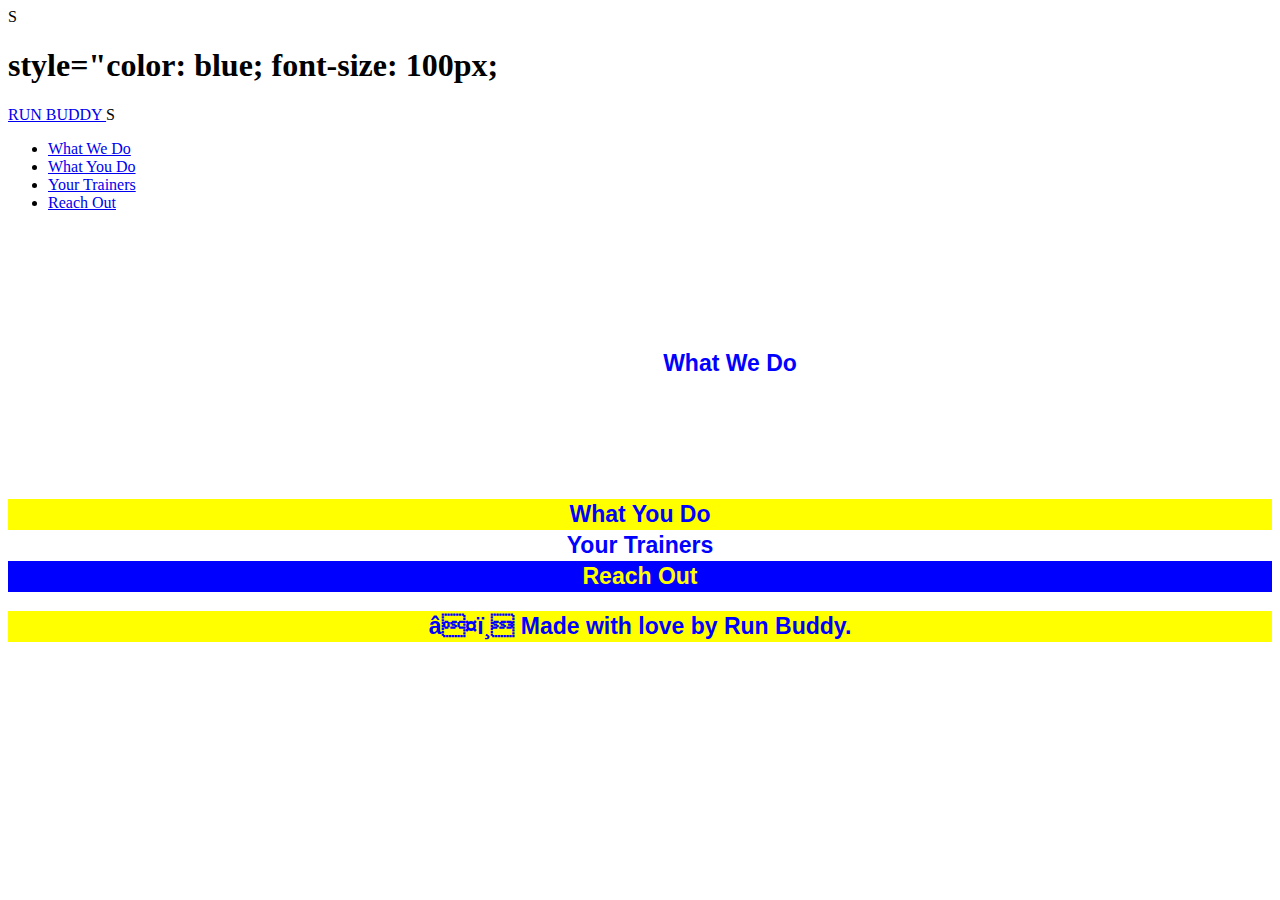
==== index.html @ 63e68cd6 "add-README.md" ====
<!DOCTYPE html>
<html lang="en">
<head>

    <meta charset="utf 8"/>
    <link rel="stylesheet" href="style-runbuddy.css">

<!-- navigation -->
<div>
    <title>
    Run Buddy</title>
</div> 

</head>
<body>   S

<div>
    <header>
        <h1> style="color: blue; font-size: 100px; </h1>
        <a href="/"> RUN BUDDY </a>
S
        <nav>
        <!-- unordered list element -->
        <ul> 
            <!--list item element-->
            <li>
                <!-- Anchor element -->
                <a href="#what-we-do">What We Do</a>
              </li>
              <li>
                <a href="#what-you-do">What You Do</a>
              </li>
              <li>
                <a href="#your-trainers">Your Trainers</a>
              </li>
              <li>
                <a href="#reach-out">Reach Out</a>
              </li>
            </ul>
<div >
<section>
</section>
</div>

<!--"what we do"-->
<div>
<section class="boxed2" id="p1">
    What We Do
</section>
</div>

<!--"what you do"-->
<div>
<section class="boxed3" id="p2">
    What You Do
</section>
</div>

<!--"your trainers"-->
<div>
<section class="boxed4" id="p3">
    Your Trainers
</section>
</div>

<!--"reach out"-->
<div>
<section class="boxed5" id="p4">
    Reach Out
</section>
</div>

<!--"footer message"-->
<div>
<footer>
    <h2 class="boxed6" id="footer">
    ❤️ Made with love by Run Buddy.</h2>
</footer>
</div>

</body>
</html>
---- style-runbuddy.css ----
.boxed1 {
    border: 2px solid yellow ; background-color: yellow;
  }
    #header { font-family: Arial, Helvetica, sans-serif; font-size: 23px; font-weight:bold; color: blue; text-align: center;
}

.boxed2 {
    border: 2px solid white ; background-color: white; 
    width: 1200px;
    padding: 120px;
    margin: 0px;
  }
    #p1 { font-family: Arial, Helvetica, sans-serif; font-size: 23px; font-weight:bold; color: blue; text-align: center;

  }

.boxed3 {
    border: 2px solid yellow ; background-color: yellow;
  }
    #p2 { font-family: Arial, Helvetica, sans-serif; font-size: 23px; font-weight:bold; color: blue; text-align: center;
  }

.boxed4 {
    border: 2px solid white ; background-color: white;
  }
    #p3 { font-family: Arial, Helvetica, sans-serif; font-size: 23px; font-weight:bold; color: blue; text-align: center;
  }
  
.boxed5 {
    border: 2px solid blue ; background-color: blue;
  }
    #p4 { font-family: Arial, Helvetica, sans-serif; font-size: 23px; font-weight:bold; color: yellow; text-align: center;
  }

.boxed6 {
    border: 2px solid yellow ; background-color: yellow;
  }
    #footer { font-family: Arial, Helvetica, sans-serif; font-size: 23px; font-weight:bold; color: blue; text-align: center;
  }
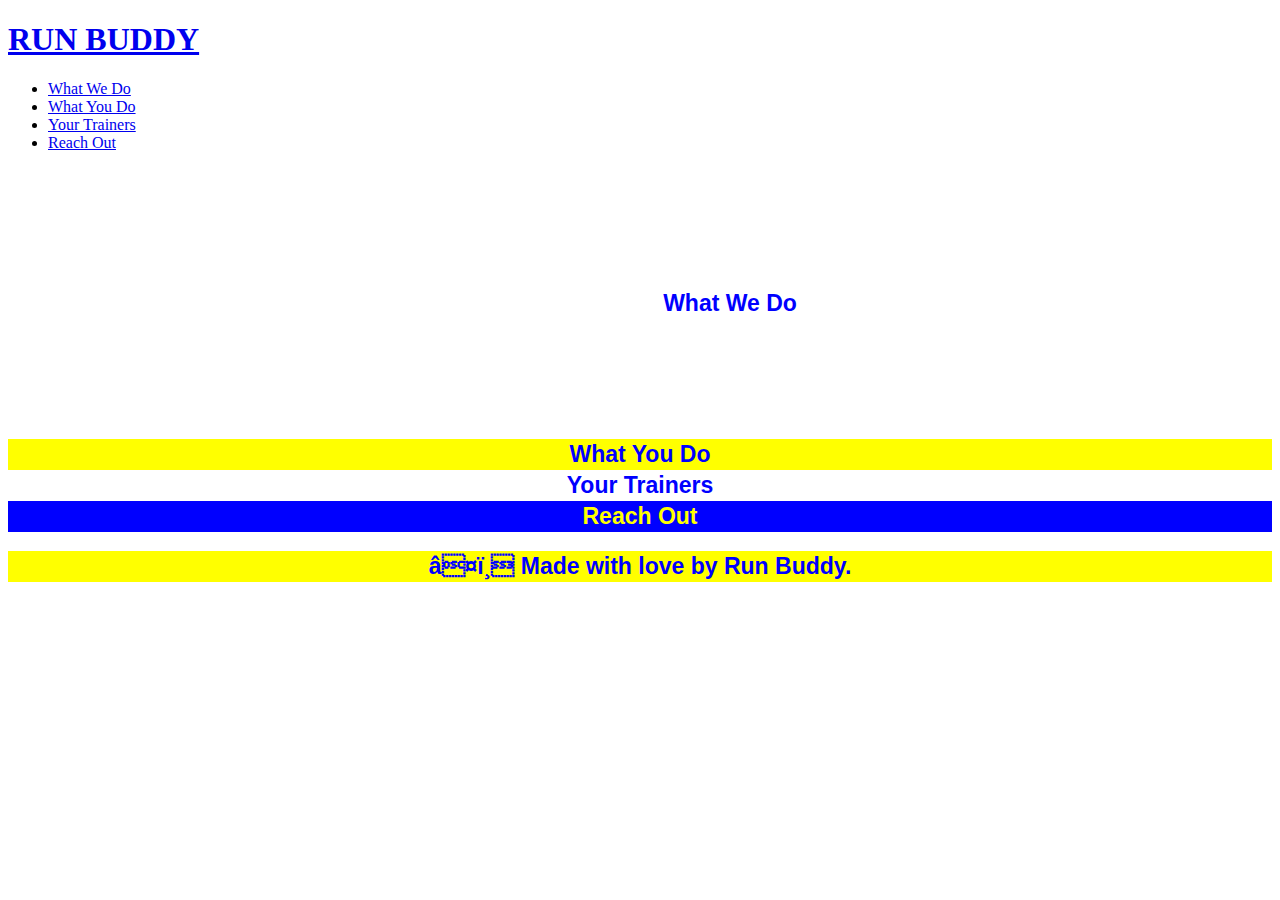
==== commit 6c5105c9: "debugged, but still rough" ====
--- a/index.html
+++ b/index.html
@@ -12,13 +12,14 @@
 </div> 
 
 </head>
-<body>   S
+<body>   
 
 <div>
     <header>
-        <h1> style="color: blue; font-size: 100px; </h1>
-        <a href="/"> RUN BUDDY </a>
-S
+        <h1>  
+            <a href="/"> RUN BUDDY </a>
+        </h1>
+        
         <nav>
         <!-- unordered list element -->
         <ul> 
@@ -37,7 +38,7 @@
                 <a href="#reach-out">Reach Out</a>
               </li>
             </ul>
-<div >
+<div>
 <section>
 </section>
 </div>
--- a/style-runbuddy.css
+++ b/style-runbuddy.css
@@ -5,6 +5,7 @@
   }
     #header { font-family: Arial, Helvetica, sans-serif; font-size: 23px; font-weight:bold; color: blue; text-align: center;
 }
+
 
 .boxed2 {
     border: 2px solid white ; background-color: white; 
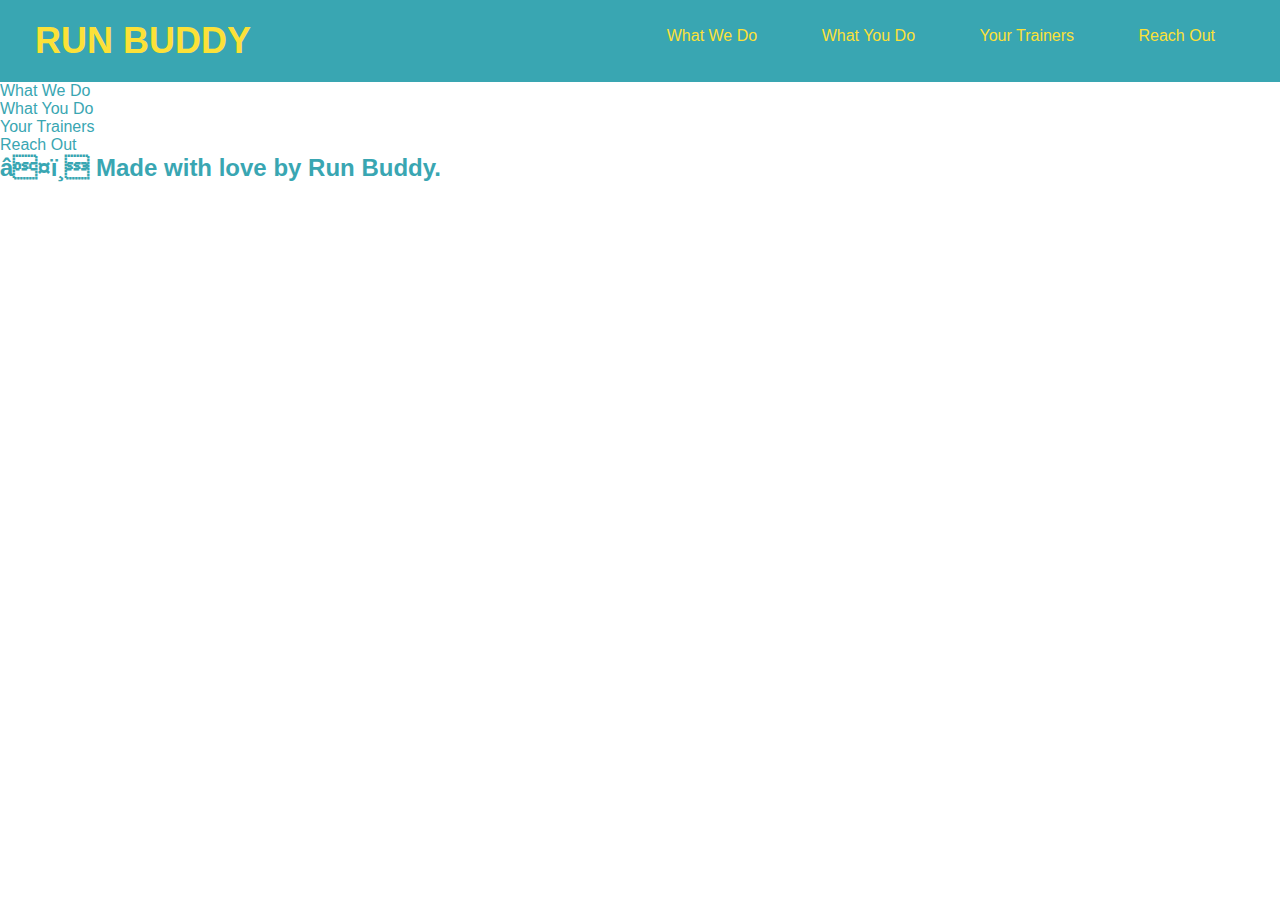
==== commit d0fd6644: "stylesheet progress" ====
--- a/index.html
+++ b/index.html
@@ -7,20 +7,20 @@
 
 <!-- navigation -->
 <div>
-    <title>
-    Run Buddy</title>
+    <title>Run Buddy</title>
 </div> 
 
 </head>
 <body>   
 
 <div>
-    <header>
-        <h1>  
+    <header> 
+        <h1>
             <a href="/"> RUN BUDDY </a>
         </h1>
         
         <nav>
+         
         <!-- unordered list element -->
         <ul> 
             <!--list item element-->
@@ -38,6 +38,8 @@
                 <a href="#reach-out">Reach Out</a>
               </li>
             </ul>
+        </nav>
+    </header>
 <div>
 <section>
 </section>
--- a/style-runbuddy.css
+++ b/style-runbuddy.css
@@ -1,47 +1,51 @@
+* {
+  margin: 0;
+  padding: 0;
+}
 
+/* <header> colour */ 
 
-.boxed1 {
-    border: 2px solid yellow ; background-color: yellow;
-  }
-    #header { font-family: Arial, Helvetica, sans-serif; font-size: 23px; font-weight:bold; color: blue; text-align: center;
+header { 
+  padding: 20px 35px; 
+  background-color: #39a6b2;
+}
+
+header a {
+  text-decoration: none;
+  color: #fce138;
 }
 
 
-.boxed2 {
-    border: 2px solid white ; background-color: white; 
-    width: 1200px;
-    padding: 120px;
-    margin: 0px;
-  }
-    #p1 { font-family: Arial, Helvetica, sans-serif; font-size: 23px; font-weight:bold; color: blue; text-align: center;
+h1 {
+  font-weight: bold;
+  font-size: 36px;
+  color: #fce138;
+  margin: 0px;
+  display: inline;
+}
 
-  }
+header nav {
+  float: right;
+  margin: 7px 0px;
+}
 
-.boxed3 {
-    border: 2px solid yellow ; background-color: yellow;
-  }
-    #p2 { font-family: Arial, Helvetica, sans-serif; font-size: 23px; font-weight:bold; color: blue; text-align: center;
-  }
+header nav ul li {
+  display: inline;
+}
 
-.boxed4 {
-    border: 2px solid white ; background-color: white;
-  }
-    #p3 { font-family: Arial, Helvetica, sans-serif; font-size: 23px; font-weight:bold; color: blue; text-align: center;
-  }
-  
-.boxed5 {
-    border: 2px solid blue ; background-color: blue;
-  }
-    #p4 { font-family: Arial, Helvetica, sans-serif; font-size: 23px; font-weight:bold; color: yellow; text-align: center;
-  }
+header nav ul li a {
+  margin: 0px 30px;
+  font-weight: lighter;
+  font-size: 22 px;
+}
 
-.boxed6 {
-    border: 2px solid yellow ; background-color: yellow;
-  }
-    #footer { font-family: Arial, Helvetica, sans-serif; font-size: 23px; font-weight:bold; color: blue; text-align: center;
-  }
+ /* <body> colour */
+
+body {
+
+  color: #39a6b2;
+  font-family: Helvetica, Arial, sans-serif;
+}
 
 
 
-
-
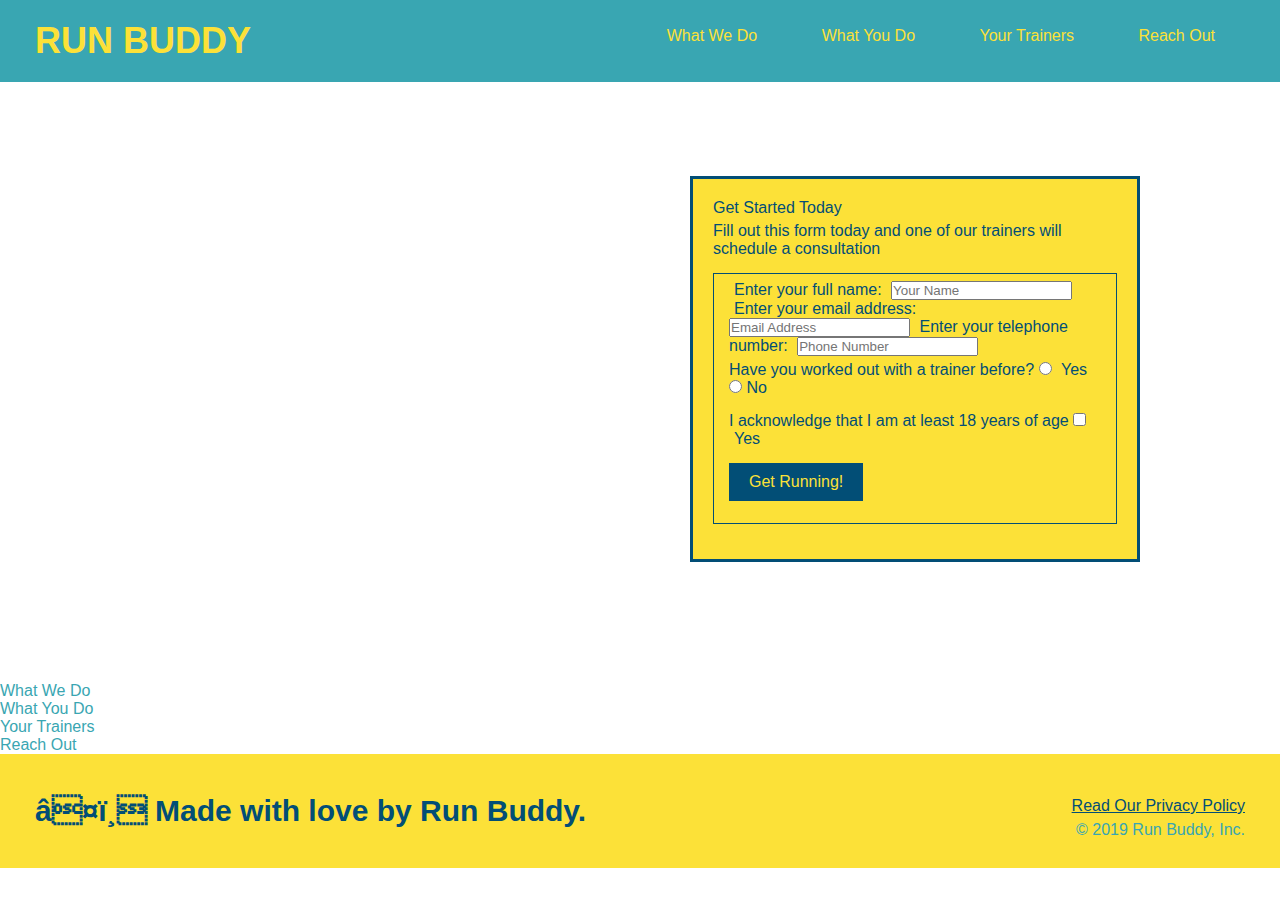
==== commit b604c9b5: "many new mods" ====
--- a/index.html
+++ b/index.html
@@ -4,6 +4,7 @@
 
     <meta charset="utf 8"/>
     <link rel="stylesheet" href="style-runbuddy.css">
+
 
 <!-- navigation -->
 <div>
@@ -19,8 +20,7 @@
             <a href="/"> RUN BUDDY </a>
         </h1>
         
-        <nav>
-         
+        <nav> 
         <!-- unordered list element -->
         <ul> 
             <!--list item element-->
@@ -41,45 +41,82 @@
         </nav>
     </header>
 <div>
-<section>
+<!-- Hero section -->
+<section class="hero">
+    <div class="hero-form">
+        <h3"> Get Started Today </h3>
+        <p> Fill out this form today and one of our trainers will schedule a consultation</p>
+        <!-- Form element 1-->
+        <form class="form-input">
+            <label for="name"> Enter your full name: </label>
+            <input type="text" placeholder="Your Name" name="name" id="namebox" />
+            <label for="email">Enter your email address:</label>
+            <input type="email" placeholder="Email Address" name="email" id="email" />
+            <label for="phone"> Enter your telephone number:</label>
+            <input type="tel" placeholder="Phone Number" name="phone" id="phone" /> 
+        <p>
+            Have you worked out with a trainer before?
+            <input type="radio" name="trainer-confirm" id="trainer-yes" />
+            <label for="trainer-yes"> Yes</label>
+            <input type="radio" name="trainer-confirm" id="trainer-no"
+            <label for="trainer-no"> No</label>
+        </p>
+        <p> 
+            I acknowledge that I am at least 18 years of age
+            <input type="checkbox" name="age-confirm" id="checkbox" />
+            <label for="checkbox"> Yes</label>        
+        </p>
+        <p>
+            <button type="submit" class="hero-form-button">
+                Get Running!
+            </button>
+        </p>
+        </form>
+    </div>
 </section>
+<!-- End Hero -->
+
 </div>
 
 <!--"what we do"-->
 <div>
-<section class="boxed2" id="p1">
+<section>
     What We Do
 </section>
 </div>
 
 <!--"what you do"-->
 <div>
-<section class="boxed3" id="p2">
+<section>
     What You Do
 </section>
 </div>
 
 <!--"your trainers"-->
 <div>
-<section class="boxed4" id="p3">
+<section>
     Your Trainers
 </section>
 </div>
 
 <!--"reach out"-->
 <div>
-<section class="boxed5" id="p4">
+<section>
     Reach Out
 </section>
 </div>
 
 <!--"footer message"-->
-<div>
+
 <footer>
-    <h2 class="boxed6" id="footer">
-    ❤️ Made with love by Run Buddy.</h2>
+    <h2>
+    ❤️ Made with love by Run Buddy.
+    </h2>
+    <div>
+        <a href="#">Read Our Privacy Policy</a><br />
+        &copy; 2019 Run Buddy, Inc.
+    </div>
 </footer>
-</div>
 
 </body>
 </html>--- a/style-runbuddy.css
+++ b/style-runbuddy.css
@@ -1,6 +1,7 @@
 * {
   margin: 0;
   padding: 0;
+  box-sizing: border-box;
 }
 
 /* <header> colour */ 
@@ -47,5 +48,81 @@
   font-family: Helvetica, Arial, sans-serif;
 }
 
+/* <Footer> styles */
 
+footer {
+  background: #fce138;
+  width: 100%;
+  padding: 40px 35px;
+}
 
+h2 {
+  display: inline;
+  color: #024e76;
+  font-size: 30px;
+  margin: 0px; 
+}
+
+footer div {
+  float: right;
+  line-height: 1.5;
+  text-align: right;
+}
+
+footer a {
+  color: #024e76
+}
+
+/* Hero Style Start */
+
+.hero {
+  padding: 60px;
+  background-image: url("../run-buddy/assets/photos/hero-bg.jpg");
+  height: 600px;   
+  background-size: cover;
+  background-position: center;
+  position: relative;
+}
+
+.hero-form {
+  background-color: #fce138;
+  color:  #024e76;
+  padding: 20px;
+  width: 450px;
+  border: solid 3px #024e76;
+  position: absolute;
+  bottom: 120px;
+  right: 140px;
+}
+  /* Hero Style End */
+
+.hero-form h3 {
+  font-size: 24px;
+  margin: 0px  
+}
+
+.hero-form p {
+  margin: 5px 0 15px 0;
+}
+.form-input {
+  border: 1px solid #024e76;
+  display: block;
+  padding: 7px 15px;
+  font-size: 16px;
+  color: #024e76;
+  width: 100%;
+  margin-bottom: 15px;
+}
+
+.hero-form label {
+  margin: 0 5px;
+}
+
+.hero-form-button {
+  color: #fce138;
+  background-color: #024e76;
+  border: none;
+  padding: 10px 20px;
+  font-size: 16px;
+}
+
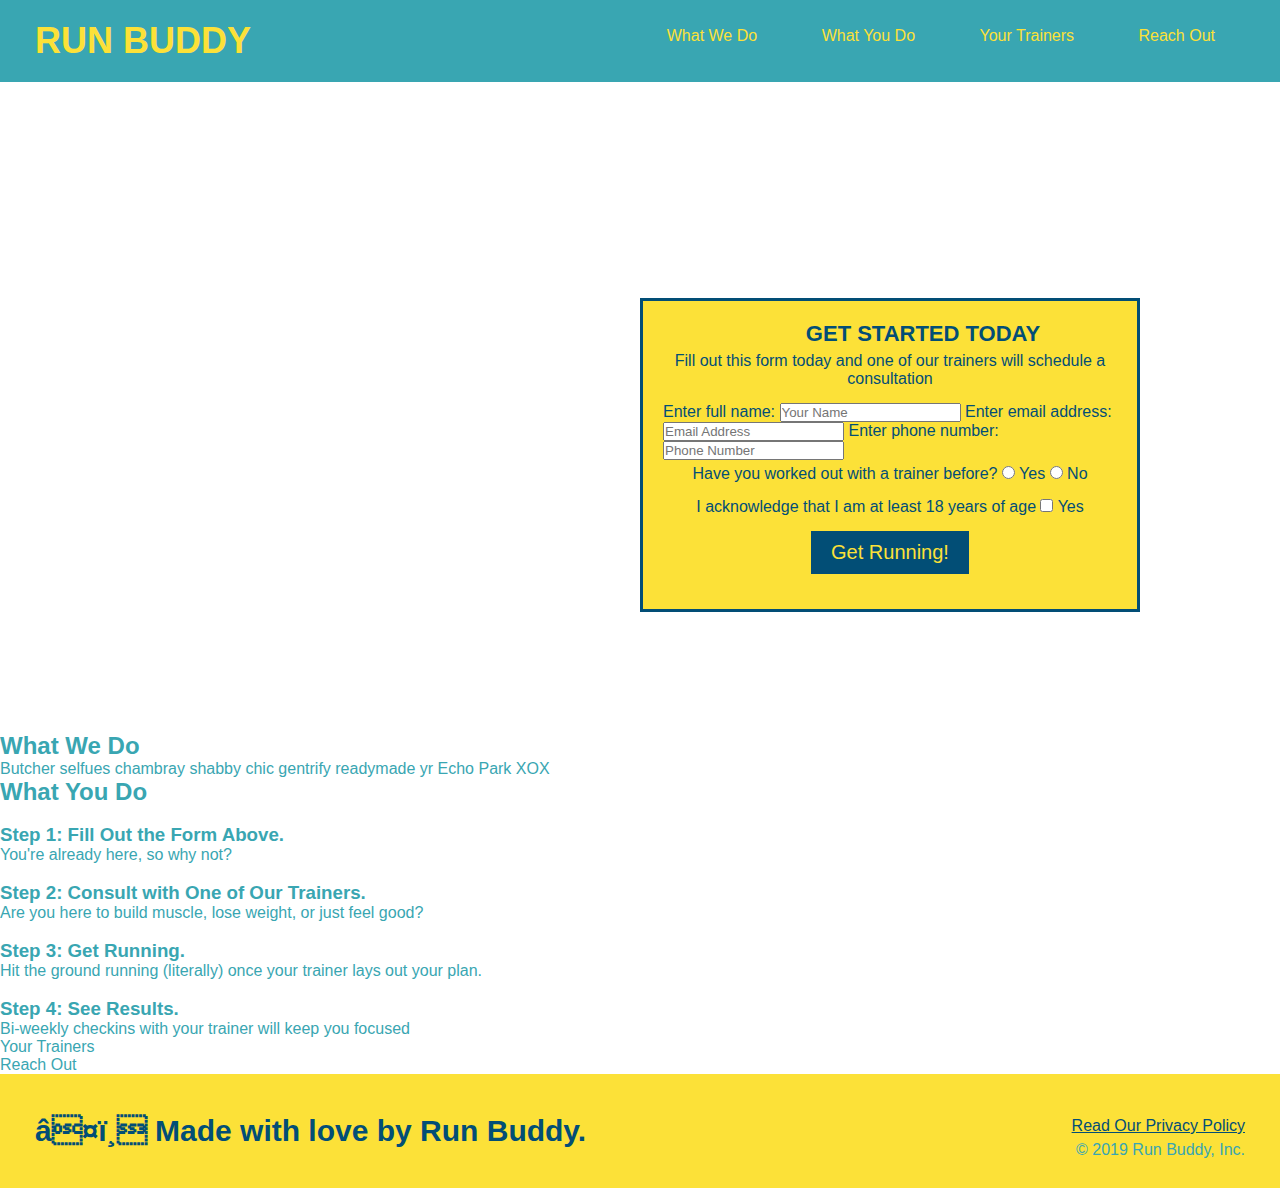
==== commit 1d38fa7f: "styles and assets changed" ====
--- a/index.html
+++ b/index.html
@@ -3,6 +3,7 @@
 <head>
 
     <meta charset="utf 8"/>
+    
     <link rel="stylesheet" href="style-runbuddy.css">
 
 
@@ -44,22 +45,22 @@
 <!-- Hero section -->
 <section class="hero">
     <div class="hero-form">
-        <h3"> Get Started Today </h3>
+        <h3> GET STARTED TODAY </h3>
         <p> Fill out this form today and one of our trainers will schedule a consultation</p>
         <!-- Form element 1-->
-        <form class="form-input">
-            <label for="name"> Enter your full name: </label>
+        <form>
+            <label for="name"> Enter full name: </label>
             <input type="text" placeholder="Your Name" name="name" id="namebox" />
-            <label for="email">Enter your email address:</label>
+            <label for="email">Enter email address:</label>
             <input type="email" placeholder="Email Address" name="email" id="email" />
-            <label for="phone"> Enter your telephone number:</label>
+            <label for="phone"> Enter phone number:</label>
             <input type="tel" placeholder="Phone Number" name="phone" id="phone" /> 
         <p>
             Have you worked out with a trainer before?
             <input type="radio" name="trainer-confirm" id="trainer-yes" />
-            <label for="trainer-yes"> Yes</label>
+            <label for="trainer-yes" > Yes</label>
             <input type="radio" name="trainer-confirm" id="trainer-no"
-            <label for="trainer-no"> No</label>
+            <label for="trainer-no" > No</label>
         </p>
         <p> 
             I acknowledge that I am at least 18 years of age
@@ -80,28 +81,51 @@
 
 <!--"what we do"-->
 <div>
-<section>
-    What We Do
-</section>
+<section id="what-we-do">
+    <h2>What We Do</h2>
+        <p>Butcher selfues chambray shabby chic gentrify readymade yr Echo Park XOX</p>
 </div>
 
 <!--"what you do"-->
 <div>
-<section>
-    What You Do
+<section id="what-you-do">
+    <h2>What You Do</h2>
+      <div>
+        <!-- insert this img element -->
+        <img src="../run-buddy/assets/images/step-1.svg" alt="" />
+        <h3>Step 1: Fill Out the Form Above.</h3>
+        <p>You're already here, so why not?</p>
+      </div>   
+      <div>
+        <img src="../run-buddy/assets/images/step-2.svg" alt="" />
+        <h3>Step 2: Consult with One of Our Trainers.</h3>
+        <p>Are you here to build muscle, lose weight, or just feel good?</p>
+      </div>
+    
+      <div>
+        <img src="../run-buddy/assets/images/step-3.svg" alt="" />
+        <h3>Step 3: Get Running.</h3>
+        <p>Hit the ground running (literally) once your trainer lays out your plan.</p>
+      </div>
+    
+      <div>
+          <img src="../run-buddy/assets/images/step-4.svg" alt="" /> 
+        <h3>Step 4: See Results.</h3>
+        <p>Bi-weekly checkins with your trainer will keep you focused</p>
+      </div>
 </section>
 </div>
 
 <!--"your trainers"-->
 <div>
-<section>
+<section id="your-trainers">
     Your Trainers
 </section>
 </div>
 
 <!--"reach out"-->
 <div>
-<section>
+<section id="reach-out">
     Reach Out
 </section>
 </div>
@@ -109,9 +133,9 @@
 <!--"footer message"-->
 
 <footer>
-    <h2>
+    <h4>
     ❤️ Made with love by Run Buddy.
-    </h2>
+    </h4>
     <div>
         <a href="#">Read Our Privacy Policy</a><br />
         &copy; 2019 Run Buddy, Inc.
--- a/style-runbuddy.css
+++ b/style-runbuddy.css
@@ -17,17 +17,17 @@
 }
 
 
-h1 {
+header h1 {
   font-weight: bold;
   font-size: 36px;
   color: #fce138;
-  margin: 0px;
+  margin: 0;
   display: inline;
 }
 
 header nav {
   float: right;
-  margin: 7px 0px;
+  margin: 7px 0;
 }
 
 header nav ul li {
@@ -35,7 +35,7 @@
 }
 
 header nav ul li a {
-  margin: 0px 30px;
+  margin: 0 30px;
   font-weight: lighter;
   font-size: 22 px;
 }
@@ -56,11 +56,11 @@
   padding: 40px 35px;
 }
 
-h2 {
+footer h4 {
   display: inline;
   color: #024e76;
   font-size: 30px;
-  margin: 0px; 
+  margin: 0; 
 }
 
 footer div {
@@ -77,19 +77,18 @@
 
 .hero {
   padding: 60px;
-  background-image: url("../run-buddy/assets/photos/hero-bg.jpg");
-  height: 600px;   
+  background-image: url("../run-buddy/assets/images/hero-bg.jpg");
+  height: 650px;   
   background-size: cover;
-  background-position: center;
   position: relative;
 }
 
 .hero-form {
+  border: 3px solid #024e76;
   background-color: #fce138;
-  color:  #024e76;
   padding: 20px;
-  width: 450px;
-  border: solid 3px #024e76;
+  width: 500px;
+  color: #024e76;
   position: absolute;
   bottom: 120px;
   right: 140px;
@@ -97,21 +96,19 @@
   /* Hero Style End */
 
 .hero-form h3 {
-  font-size: 24px;
-  margin: 0px  
+  font-size: 22px;
+  font-weight: bold;
+  font-display: block;
+  text-align: center;
+  margin: 0px;
+  width: 520px; 
 }
 
 .hero-form p {
   margin: 5px 0 15px 0;
+  text-align: center;
 }
-.form-input {
-  border: 1px solid #024e76;
-  display: block;
-  padding: 7px 15px;
-  font-size: 16px;
-  color: #024e76;
-  width: 100%;
-  margin-bottom: 15px;
+
 }
 
 .hero-form label {
@@ -123,6 +120,6 @@
   background-color: #024e76;
   border: none;
   padding: 10px 20px;
-  font-size: 16px;
+  font-size: 20px;
 }
 
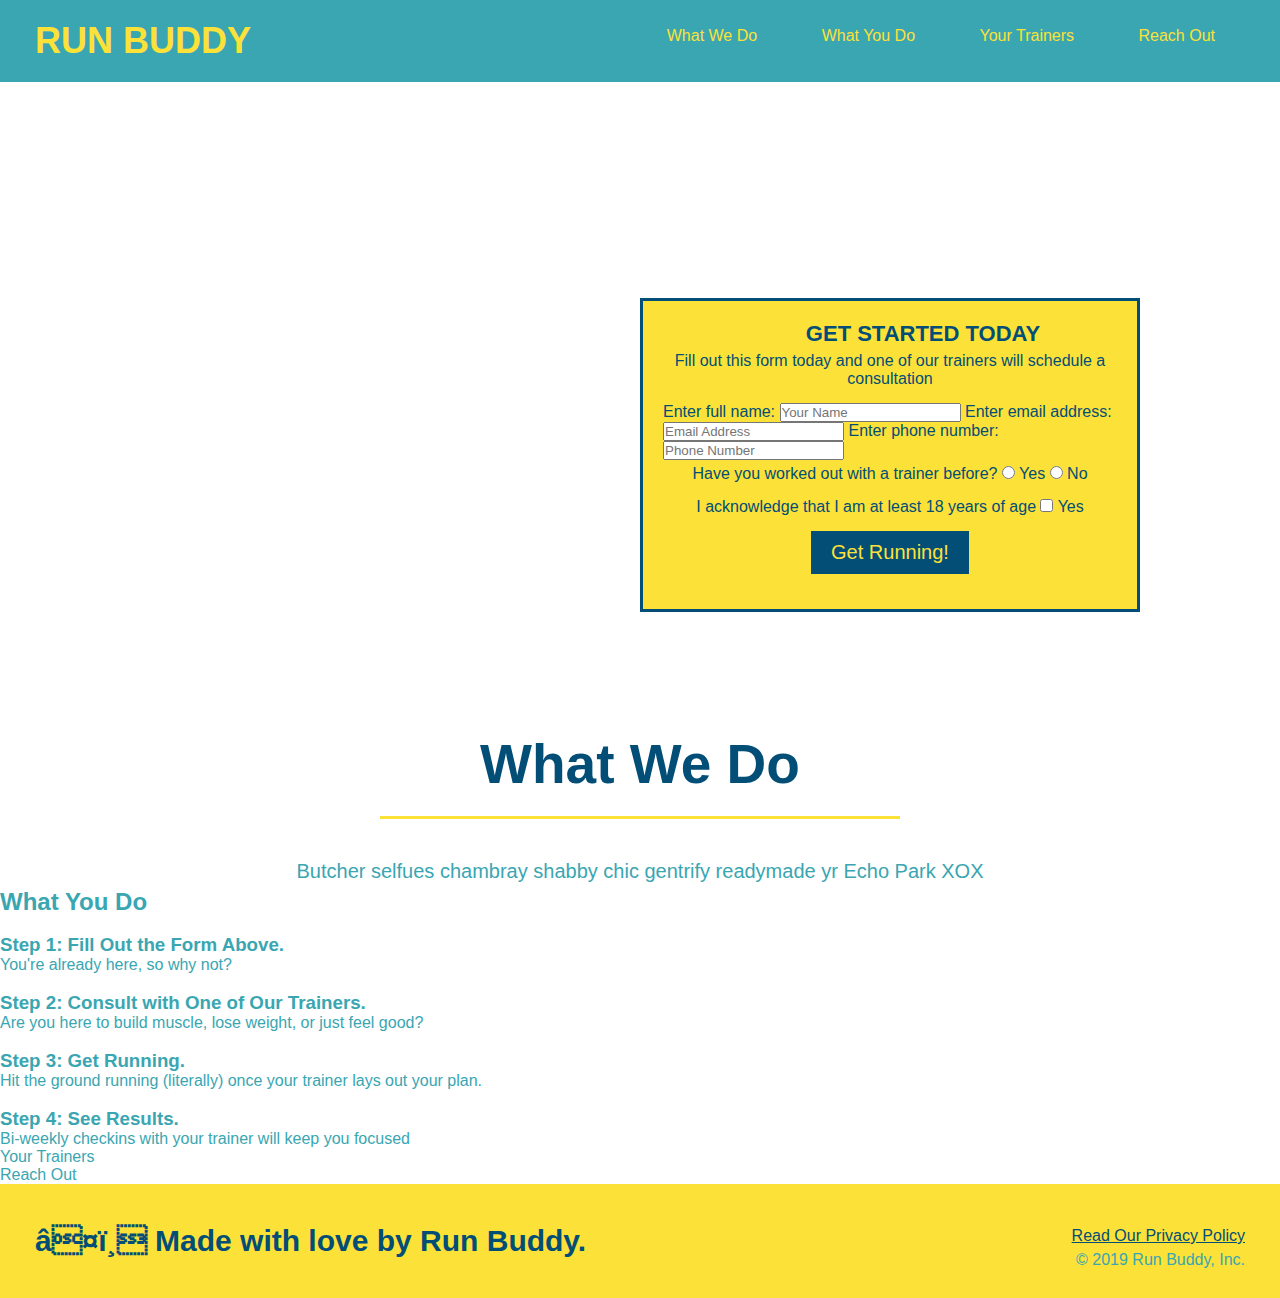
==== commit dbee2794: "new changes" ====
--- a/index.html
+++ b/index.html
@@ -81,7 +81,7 @@
 
 <!--"what we do"-->
 <div>
-<section id="what-we-do">
+<section id="what-we-do" class="intro">
     <h2>What We Do</h2>
         <p>Butcher selfues chambray shabby chic gentrify readymade yr Echo Park XOX</p>
 </div>
@@ -109,7 +109,7 @@
       </div>
     
       <div>
-          <img src="../run-buddy/assets/images/step-4.svg" alt="" /> 
+          <img src="../run-buddy/assets/images/step-4.svg" alt="" />  
         <h3>Step 4: See Results.</h3>
         <p>Bi-weekly checkins with your trainer will keep you focused</p>
       </div>
--- a/style-runbuddy.css
+++ b/style-runbuddy.css
@@ -123,3 +123,25 @@
   font-size: 20px;
 }
 
+.intro {
+  text-align: center;
+}
+
+.intro h2 {
+  font-size: 55px;
+  color:#024e76;
+  margin-bottom: 35px;
+  padding: 0 100px 20px 100px;
+  border-bottom: 3px solid;
+  border-color: #fce138;
+  display: inline-block;
+}
+
+.intro p {
+line-height: 1.7;
+color: #39a6b2;
+width: 80%;
+font-size: 20px;  
+margin: 0 auto;
+}
+
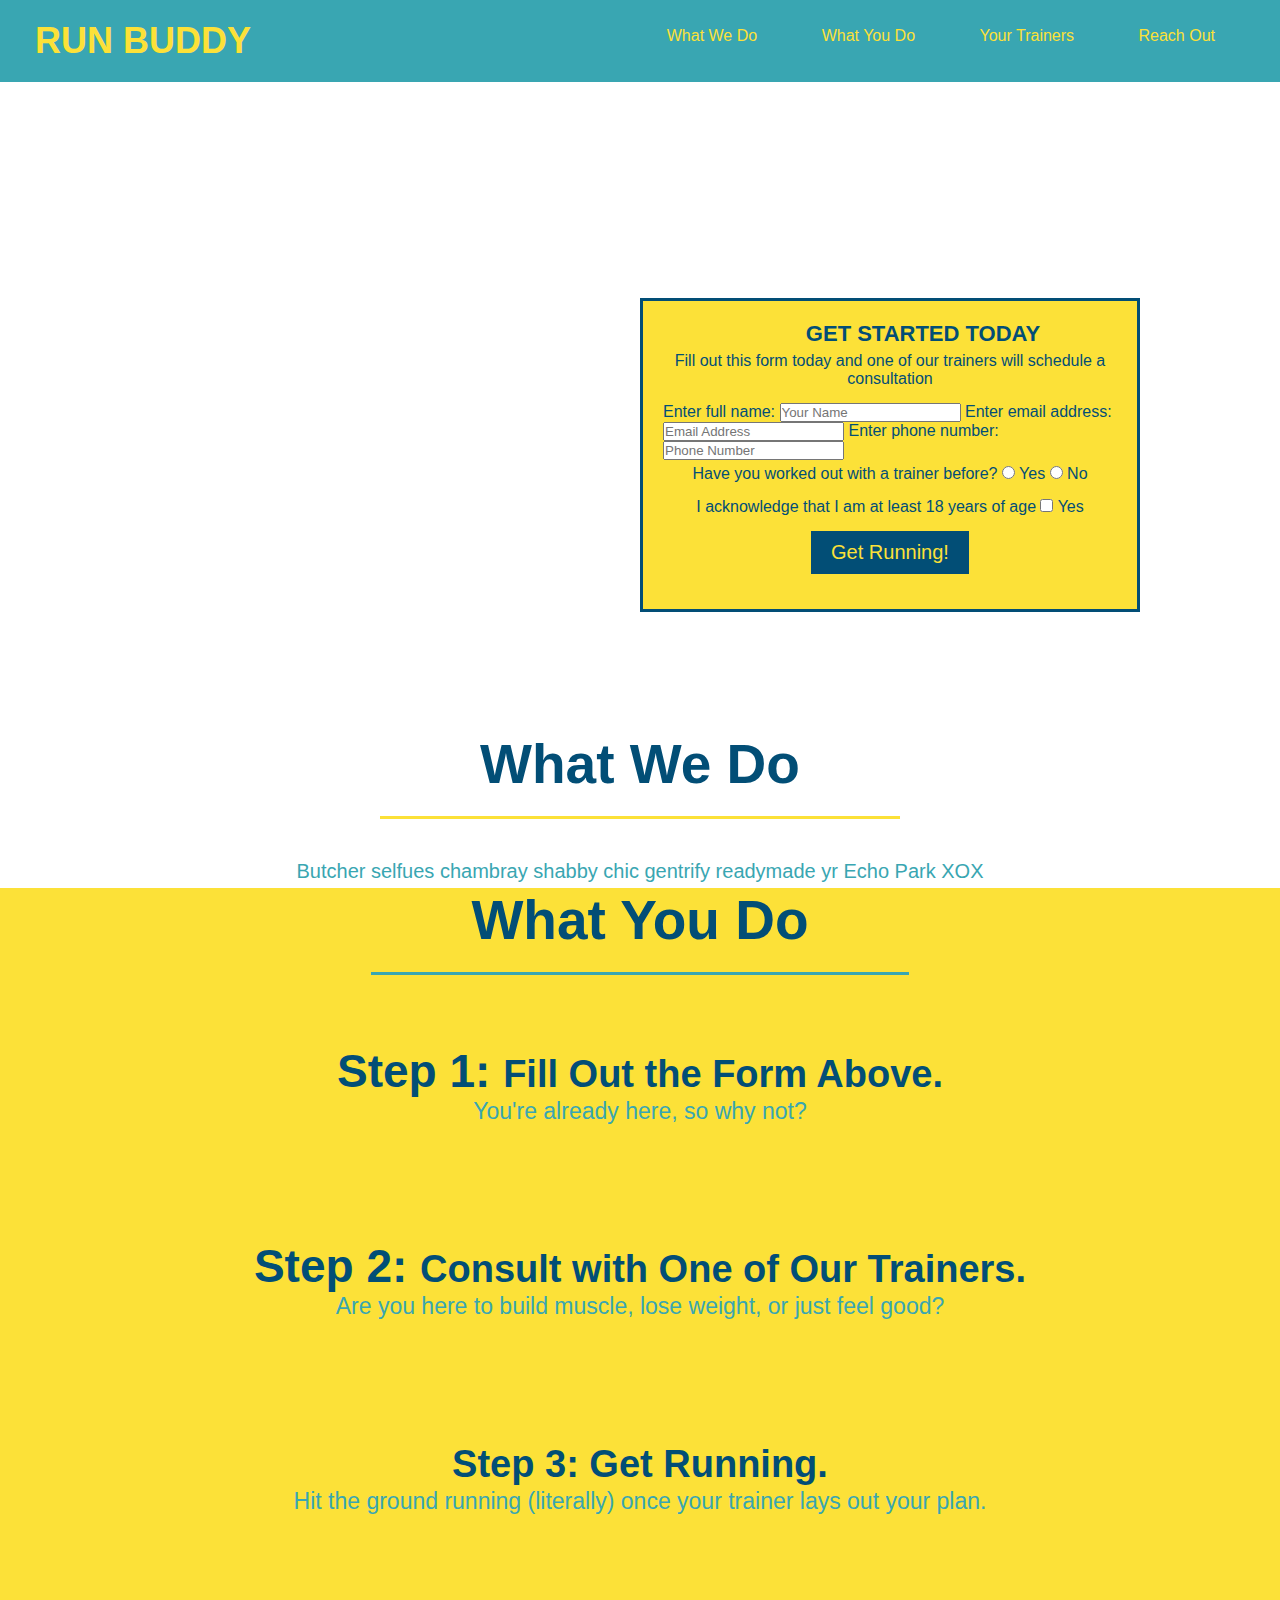
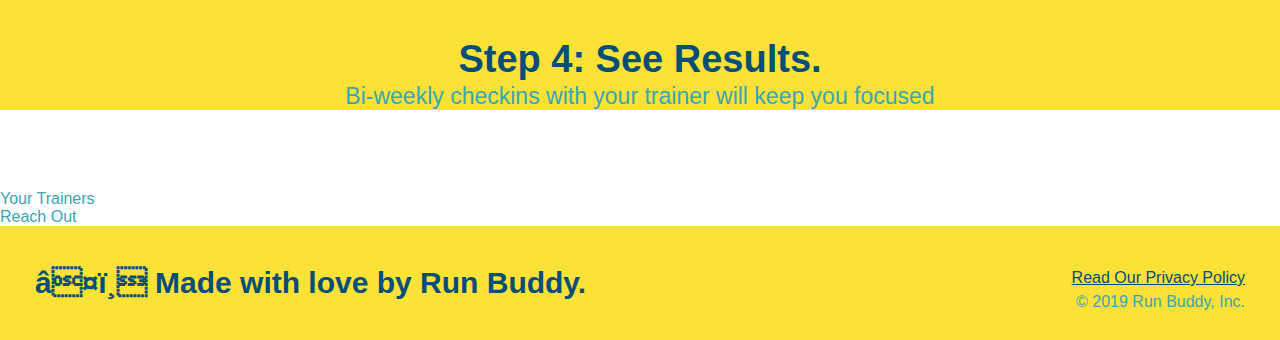
==== commit 255acf7b: "fixed many bugs" ====
--- a/index.html
+++ b/index.html
@@ -82,35 +82,35 @@
 <!--"what we do"-->
 <div>
 <section id="what-we-do" class="intro">
-    <h2>What We Do</h2>
+    <h2 class="section-title primary-border"> What We Do </h2>
         <p>Butcher selfues chambray shabby chic gentrify readymade yr Echo Park XOX</p>
 </div>
 
 <!--"what you do"-->
 <div>
-<section id="what-you-do">
-    <h2>What You Do</h2>
+<section id="what-you-do" class="steps">
+    <h2 class="section-title secondary-border">What You Do</h2>
       <div>
         <!-- insert this img element -->
         <img src="../run-buddy/assets/images/step-1.svg" alt="" />
-        <h3>Step 1: Fill Out the Form Above.</h3>
+        <h3> Step 1: <span> Fill Out the Form Above. </span></h3>
         <p>You're already here, so why not?</p>
       </div>   
       <div>
         <img src="../run-buddy/assets/images/step-2.svg" alt="" />
-        <h3>Step 2: Consult with One of Our Trainers.</h3>
+        <h3>Step 2: <span> Consult with One of Our Trainers.</span> </h3>
         <p>Are you here to build muscle, lose weight, or just feel good?</p>
       </div>
     
       <div>
         <img src="../run-buddy/assets/images/step-3.svg" alt="" />
-        <h3>Step 3: Get Running.</h3>
+        <h3> <span> Step 3: Get Running. </span></h3>
         <p>Hit the ground running (literally) once your trainer lays out your plan.</p>
       </div>
     
       <div>
           <img src="../run-buddy/assets/images/step-4.svg" alt="" />  
-        <h3>Step 4: See Results.</h3>
+        <h3><span> Step 4: See Results. </span></h3>
         <p>Bi-weekly checkins with your trainer will keep you focused</p>
       </div>
 </section>
--- a/style-runbuddy.css
+++ b/style-runbuddy.css
@@ -127,16 +127,6 @@
   text-align: center;
 }
 
-.intro h2 {
-  font-size: 55px;
-  color:#024e76;
-  margin-bottom: 35px;
-  padding: 0 100px 20px 100px;
-  border-bottom: 3px solid;
-  border-color: #fce138;
-  display: inline-block;
-}
-
 .intro p {
 line-height: 1.7;
 color: #39a6b2;
@@ -145,3 +135,48 @@
 margin: 0 auto;
 }
 
+.steps {
+  text-align: center;
+  background: #fce138;
+}
+
+.section-title {
+  font-size: 55px;
+  color: #024e76;
+  margin-bottom: 35px;
+  padding: 0 100px 20px 100px;
+  display: inline-block;
+  border-bottom: 3px solid;
+}
+
+.primary-border {
+  border-color: #fce138;
+}
+
+.secondary-border {
+  border-color: #39a6b2;
+}
+
+.steps div {
+  margin-bottom: 80px;
+}
+
+.steps img {
+  width: 15%;
+  margin: 10px 0;
+}
+
+.steps h3 {
+  color: #024e76;
+  font-size: 46px;
+  margin-top: 10px;
+}
+
+.steps p {
+  color: #39a6b2;
+  font-size: 23px;
+}
+
+.steps span {
+  font-size: 38px;
+}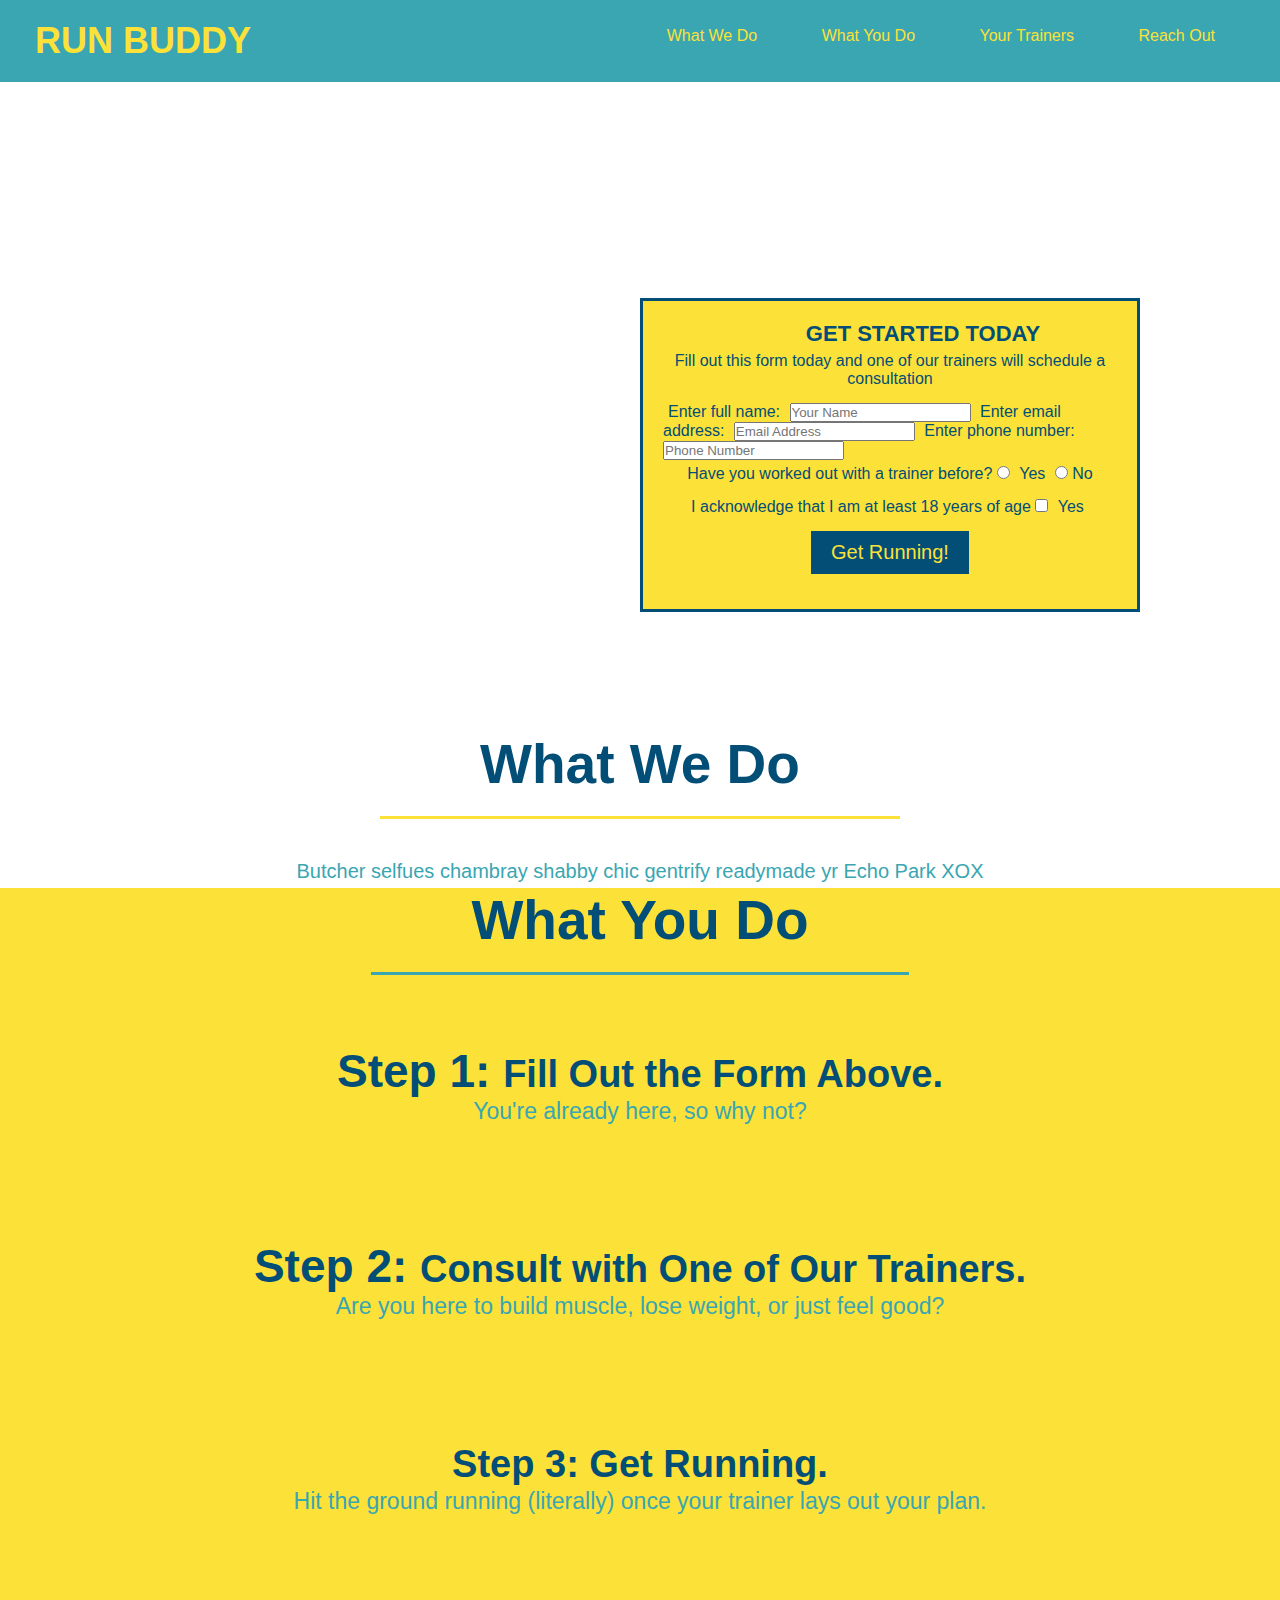
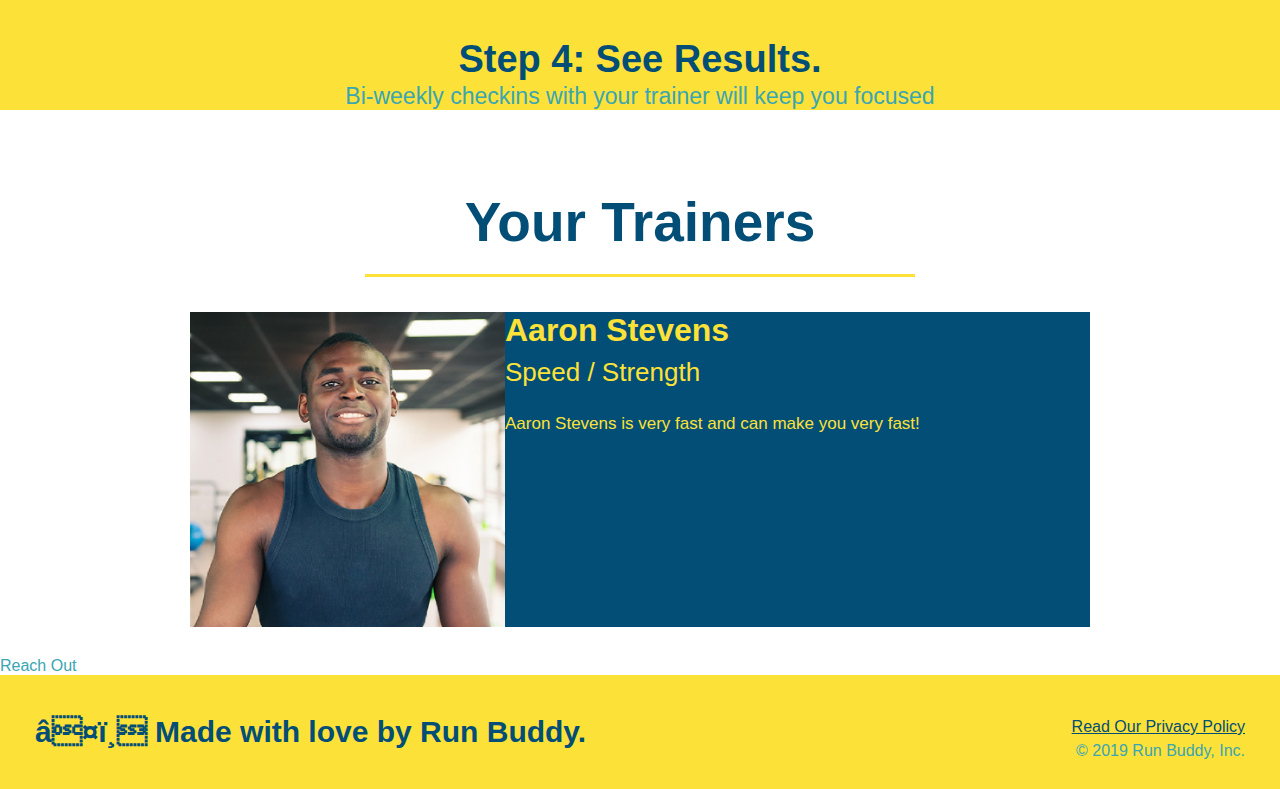
==== commit ba605f32: "new run buddy" ====
--- a/index.html
+++ b/index.html
@@ -118,8 +118,20 @@
 
 <!--"your trainers"-->
 <div>
-<section id="your-trainers">
-    Your Trainers
+<section id="your-trainers" class="trainers">
+  <h2 class="section-title primary-border">
+  Your Trainers
+</h2>
+
+    <article class="trainer">
+    <img src="assets/images/trainer-1.jpg" alt="Arron Stephens in his workout clothes, ready to pump iron!" />
+    <div class="trainer-bio text-left"> 
+    <h3> Aaron Stevens </h3>
+    <h4> Speed / Strength </h4>
+    <p> Aaron Stevens is very fast and can make you very fast! </p>
+    </div>
+    </article>
+
 </section>
 </div>
 
--- a/style-runbuddy.css
+++ b/style-runbuddy.css
@@ -95,6 +95,8 @@
 }
   /* Hero Style End */
 
+  /* Hero Form */
+
 .hero-form h3 {
   font-size: 22px;
   font-weight: bold;
@@ -109,7 +111,6 @@
   text-align: center;
 }
 
-}
 
 .hero-form label {
   margin: 0 5px;
@@ -135,6 +136,10 @@
 margin: 0 auto;
 }
 
+ /* Hero Form */
+
+/* Steps 1-4 */
+
 .steps {
   text-align: center;
   background: #fce138;
@@ -179,4 +184,56 @@
 
 .steps span {
   font-size: 38px;
-}+}
+
+/* Steps 1-4 */
+
+/* Your Trainers */
+
+.trainers {
+  text-align: center;
+}
+
+.trainer {
+  width: 900px;
+  margin: 0 auto 30px auto;
+  background: #024e76;
+  color: #fce138;
+  overflow: auto;
+}
+
+.trainer img {
+  width: 35%;
+  float: left;
+}
+s
+.trainer-bio {
+  padding: 35px;
+  float: left;
+  width: 65%;
+}
+
+.text-left {
+  text-align: left;
+}
+
+.text-right {
+  text-align: right;
+}
+
+.trainer-bio h3 {
+  font-size: 32px;
+  margin-bottom: 8px;
+}
+
+.trainer-bio h4 {
+  font-weight: lighter;
+  font-size: 26px;
+margin-bottom: 25px;
+}
+
+.trainer-bio p {
+  font-size: 17px;
+  line-height: 1.3;
+}
+
